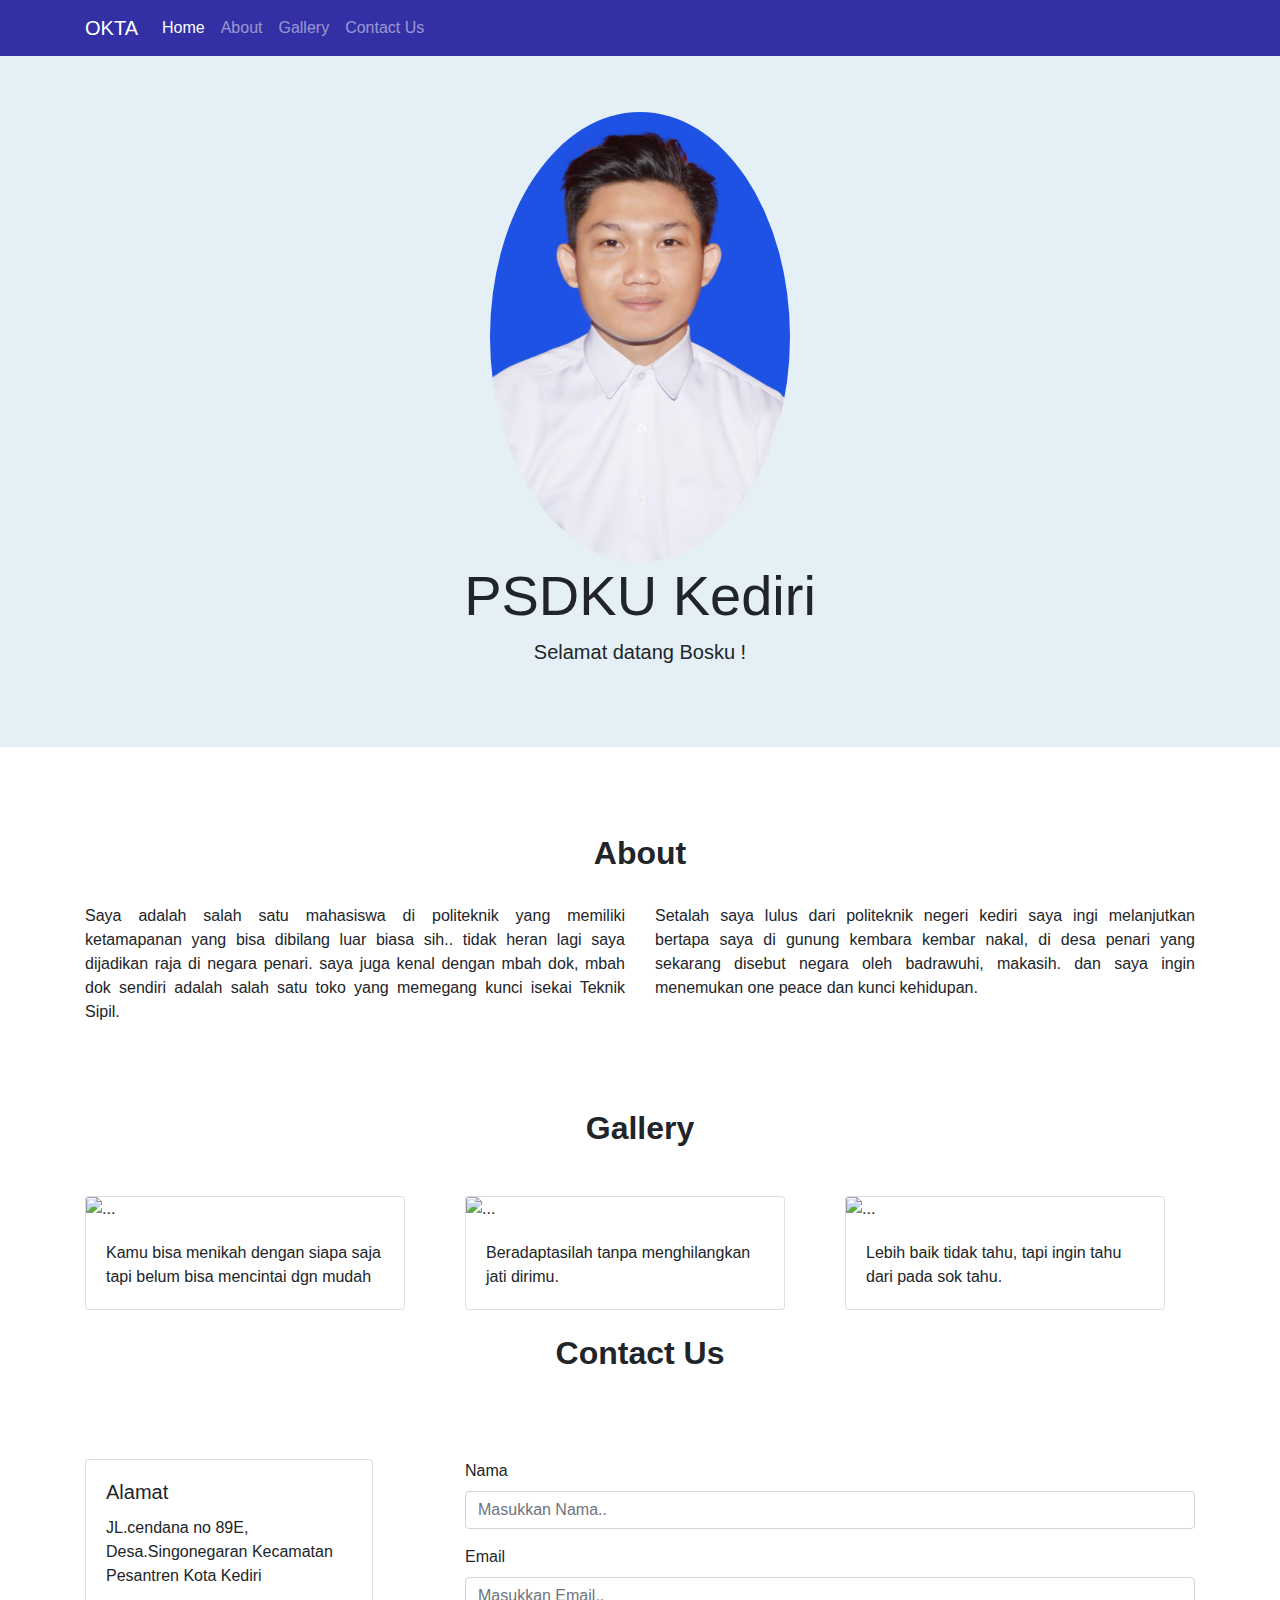
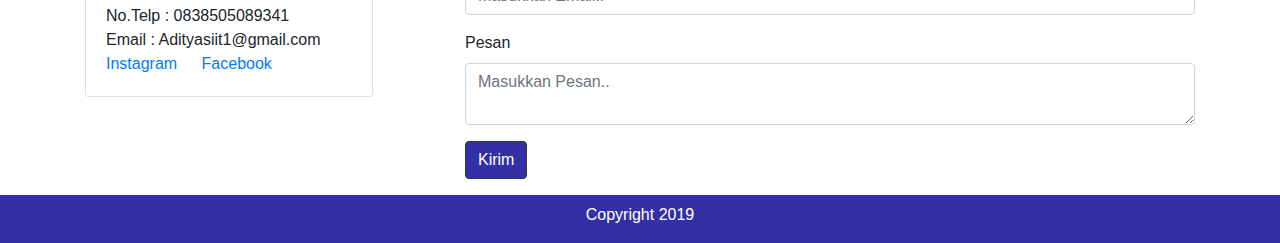
==== index.html @ ca808579 "saya mengedit tampilan dan isinya-- makasih" ====
<!doctype html>
<html lang="en">

<head>

    <!-- Required meta tags -->
    <meta charset="utf-8">
    <meta name="viewport" content="width=device-width, initial-scale=1, shrink-to-fit=no">

    <!-- Bootstrap CSS -->
    <link rel="stylesheet" href="https://stackpath.bootstrapcdn.com/bootstrap/4.3.1/css/bootstrap.min.css"
        integrity="sha384-ggOyR0iXCbMQv3Xipma34MD+dH/1fQ784/j6cY/iJTQUOhcWr7x9JvoRxT2MZw1T" crossorigin="anonymous">

    <title>Pratikum 3</title>
</head>

<body class="mt-5">
    <!-- navbar -->
    <nav class="navbar navbar-expand-lg navbar-dark fixed-top" style="background-color: #3330A5;">
        <div class="container">
            <a class="navbar-brand" href="#">OKTA</a>
            <button class="navbar-toggler" type="button" data-toggle="collapse" data-target="#navbarNav"
                aria-controls="navbarNav" aria-expanded="false" aria-label="Toggle navigation">
                <span class=" navbar-toggler-icon"></span>
            </button>
            <div class="collapse navbar-collapse" id="navbarNav">
                <ul class="navbar-nav">
                    <li class="nav-item active">
                        <a class="nav-link" href="#">Home<span class="sr-only">(current)</span></a>
                    </li>
                    <li class="nav-item">
                        <a class="nav-link" href="#About">About</a>
                    </li>
                    <li class="nav-item">
                        <a class="nav-link" href="#Gallery">Gallery</a>
                    </li>
                    <li class="nav-item">
                        <a class="nav-link" href="#footer">Contact Us</a>
                    </li>
                </ul>
            </div>
        </div>
    </nav>
    <!--untuk jumbotron-->
    <div class="jumbotron jumbotron-fluid " style="background-color: #E4F0F5;">
        <div class="container text-center">
            <img src="fotoku.jpg" class="rounded-circle" alt="Cinque Terre" width="27%">
            <!-- <img src="PSDKU.png" width="300"> -->
            <h1 class="display-4">PSDKU Kediri</h1>
            <p class="lead"> Selamat datang Bosku !</p>
        </div>
    </div>
    <div class='container text-center' id="About" style="padding-top:55px;">
        <h2><b>About</b></h2>
        <br>
    </div>
    <div class=" container text-center">
        <div class="row">
            <div class="col-md-6">
                <p align="justify">Saya adalah salah satu mahasiswa di politeknik yang memiliki ketamapanan yang bisa
                    dibilang luar biasa sih.. tidak heran lagi saya dijadikan raja di negara penari. saya juga kenal
                    dengan mbah dok, mbah dok sendiri adalah salah satu toko yang memegang kunci isekai
                    Teknik Sipil.</p>
            </div>
            <div class="col-md-6">
                <p align="justify">
                    Setalah saya lulus dari politeknik negeri kediri saya ingi melanjutkan bertapa saya di gunung
                    kembara kembar nakal, di desa penari yang sekarang disebut negara oleh badrawuhi, makasih. dan saya
                    ingin menemukan one peace dan kunci kehidupan.</p>
            </div>
        </div>
    </div>
    <div class='container text-center ' id="Gallery" style="padding-top:45px;">
        <br>
        <h2><b>Gallery</b></h2>
        <br>
    </div>
    <div class="container">
        <div class="row">
            <div class="col-md-4">
                <p align="justify">
                    <div class="card" style="width: 20rem;">
                        <img src="user.png" class="card-img-top" alt="...">
                        <div class="card-body">
                            <p class="card-text">Kamu bisa menikah dengan siapa saja tapi belum bisa mencintai dgn mudah
                            </p>
                        </div>
                    </div>
            </div>
            <div class="col-md-4">
                <p align="justify">
                    <div class="card" style="width: 20rem;">
                        <img src="user.png" class="card-img-top" alt="...">
                        <div class="card-body">
                            <p class="card-text">Beradaptasilah tanpa menghilangkan jati dirimu.</p>
                        </div>
                    </div>
            </div>
            <div class="col-md-4">
                <p align="justify">
                    <div class="card" style="width: 20rem;">
                        <img src="user.png" class="card-img-top" alt="...">
                        <div class="card-body">
                            <p class="card-text">Lebih baik tidak tahu, tapi ingin tahu dari pada sok tahu.</p>
                        </div>
                    </div>
            </div>
        </div>
    </div>
    <div class="container text-center">
        <br>
        <h2><b>Contact Us</b></h2>
        <br>
    </div>
    <div class="container" id="footer" style="padding-top:55px;">
        <div class=" row">
            <div class="col-lg-4">
                <div class="card" style="width: 18rem;">
                    <div class="card-body">
                        <h5 class="card-title">Alamat</h5>
                        <p class="card-text">JL.cendana no 89E, Desa.Singonegaran Kecamatan Pesantren Kota Kediri</p>
                        No.Telp : 0838505089341<br>
                        Email : Adityasiit1@gmail.com<br>
                        <a href="#" class="card-link">Instagram</a>
                        <a href="#" class="card-link">Facebook</a>
                    </div>
                </div>
            </div>
            <div class="col-lg-8">
                <form>
                    <div class="form-group">
                        <label for="Nama">Nama</label>
                        <input type="text" class="form-control" id="formGroupExampleInput"
                            placeholder="Masukkan Nama..">
                    </div>
                    <div class="form-group">
                        <label for="Email">Email</label>
                        <input type="text" class="form-control" id="formGroupExampleInput2"
                            placeholder="Masukkan Email..">
                    </div>
                    <div class="form-group">
                        <label for="Pesan">Pesan</label>
                        <textarea class="form-control" id="formGroupExampleInput2"
                            placeholder="Masukkan Pesan.."></textarea>
                    </div>
                    <button type="button" class="btn btn-dark" style="background-color: #3330A5;">Kirim</button>
                    <p></p>
                </form>
            </div>
        </div>
    </div>
    <footer class="text-white pt-2 " style="background-color: #3330A5;">
        <div class="container text-justify">
            <div class="row">
                <div class="col text-center">
                    <p>Copyright 2019</p>
                </div>
            </div>
        </div>
    </footer>


    <!--  <h1>GOOD MORNIG, OKTA ADITYA PRATAMA</h1> -->
    <!-- Optional JavaScript -->
    <!-- jQuery first, then Popper.js, then Bootstrap JS -->
    <script src="https://code.jquery.com/jquery-3.3.1.slim.min.js"
        integrity="sha384-q8i/X+965DzO0rT7abK41JStQIAqVgRVzpbzo5smXKp4YfRvH+8abtTE1Pi6jizo" crossorigin="anonymous">
    </script>
    <script src="https://cdnjs.cloudflare.com/ajax/libs/popper.js/1.14.7/umd/popper.min.js"
        integrity="sha384-UO2eT0CpHqdSJQ6hJty5KVphtPhzWj9WO1clHTMGa3JDZwrnQq4sF86dIHNDz0W1" crossorigin="anonymous">
    </script>
    <script src="https://stackpath.bootstrapcdn.com/bootstrap/4.3.1/js/bootstrap.min.js"
        integrity="sha384-JjSmVgyd0p3pXB1rRibZUAYoIIy6OrQ6VrjIEaFf/nJGzIxFDsf4x0xIM+B07jRM" crossorigin="anonymous">
    </script>
</body>

</html>
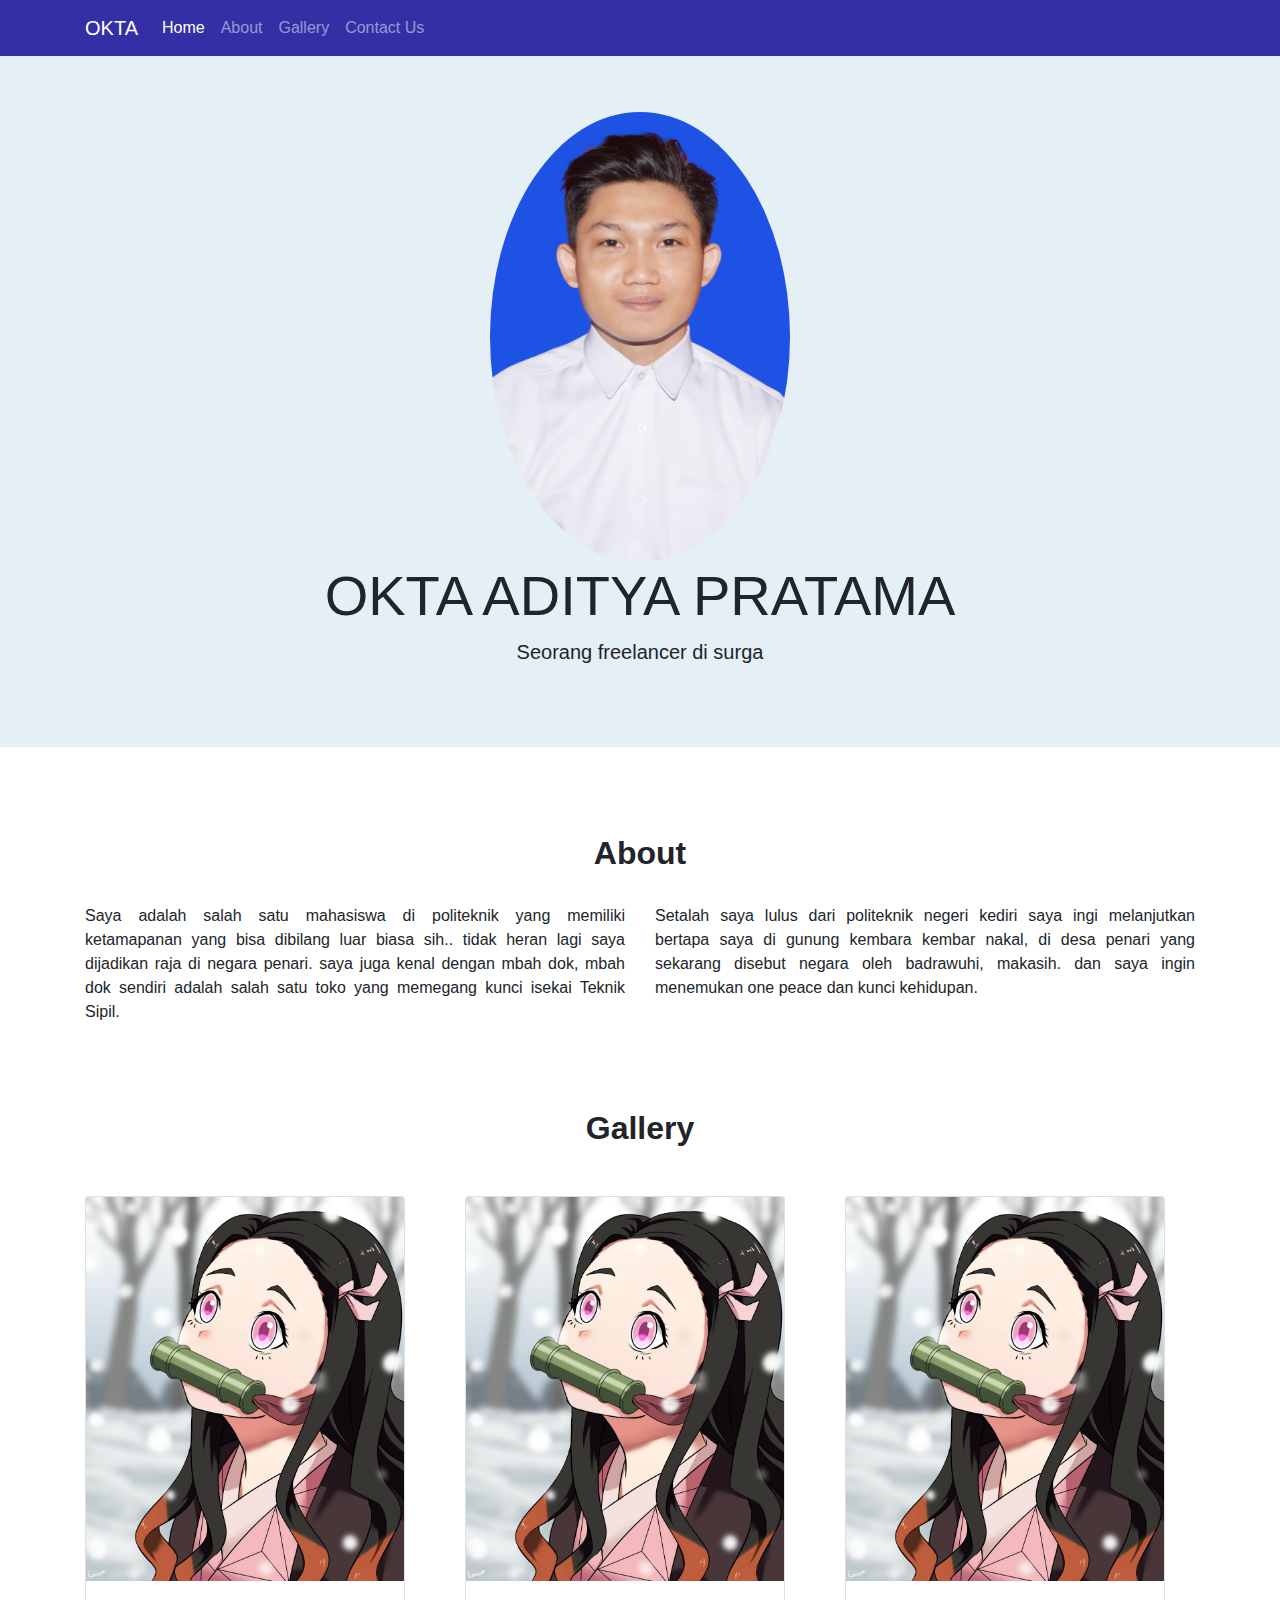
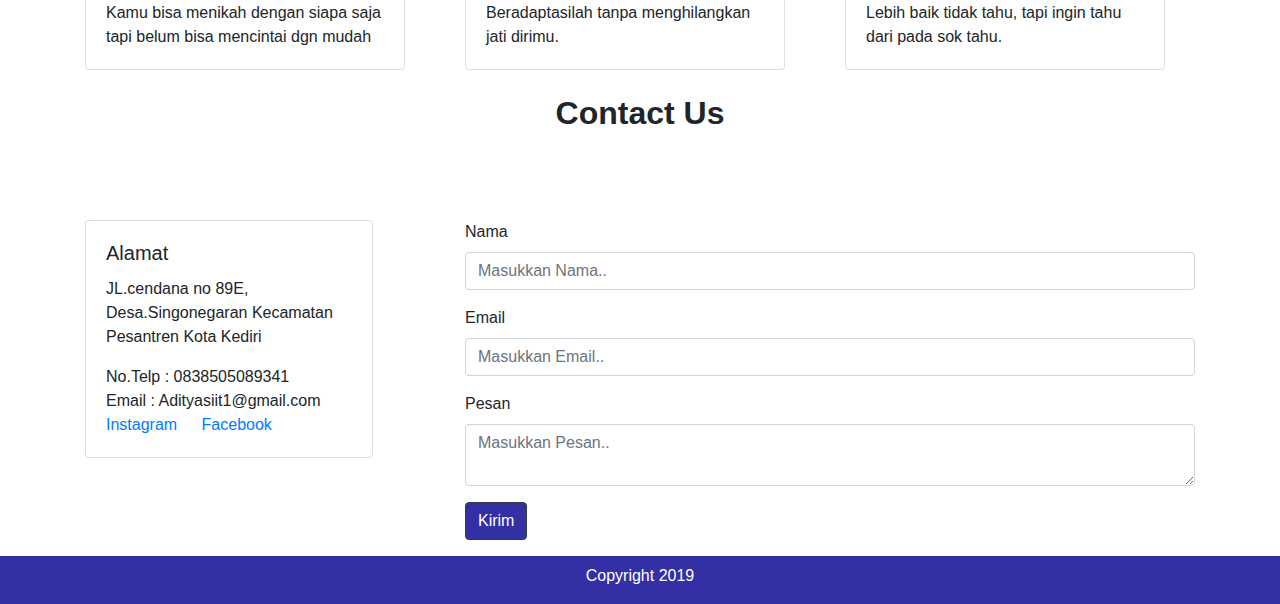
==== commit 58d50b9f: "saya mengedit foto di galery dan mengganti biodata" ====
--- a/index.html
+++ b/index.html
@@ -11,7 +11,7 @@
     <link rel="stylesheet" href="https://stackpath.bootstrapcdn.com/bootstrap/4.3.1/css/bootstrap.min.css"
         integrity="sha384-ggOyR0iXCbMQv3Xipma34MD+dH/1fQ784/j6cY/iJTQUOhcWr7x9JvoRxT2MZw1T" crossorigin="anonymous">
 
-    <title>Pratikum 3</title>
+    <title>Biodata Diri</title>
 </head>
 
 <body class="mt-5">
@@ -46,8 +46,8 @@
         <div class="container text-center">
             <img src="fotoku.jpg" class="rounded-circle" alt="Cinque Terre" width="27%">
             <!-- <img src="PSDKU.png" width="300"> -->
-            <h1 class="display-4">PSDKU Kediri</h1>
-            <p class="lead"> Selamat datang Bosku !</p>
+            <h1 class="display-4">OKTA ADITYA PRATAMA</h1>
+            <p class="lead">Seorang freelancer di surga</p>
         </div>
     </div>
     <div class='container text-center' id="About" style="padding-top:55px;">
@@ -80,7 +80,7 @@
             <div class="col-md-4">
                 <p align="justify">
                     <div class="card" style="width: 20rem;">
-                        <img src="user.png" class="card-img-top" alt="...">
+                        <img src="nezuko.jpg" class="card-img-top" alt="...">
                         <div class="card-body">
                             <p class="card-text">Kamu bisa menikah dengan siapa saja tapi belum bisa mencintai dgn mudah
                             </p>
@@ -90,7 +90,7 @@
             <div class="col-md-4">
                 <p align="justify">
                     <div class="card" style="width: 20rem;">
-                        <img src="user.png" class="card-img-top" alt="...">
+                        <img src="nezuko.jpg" class="card-img-top" alt="...">
                         <div class="card-body">
                             <p class="card-text">Beradaptasilah tanpa menghilangkan jati dirimu.</p>
                         </div>
@@ -99,7 +99,7 @@
             <div class="col-md-4">
                 <p align="justify">
                     <div class="card" style="width: 20rem;">
-                        <img src="user.png" class="card-img-top" alt="...">
+                        <img src="nezuko.jpg" class="card-img-top" alt="...">
                         <div class="card-body">
                             <p class="card-text">Lebih baik tidak tahu, tapi ingin tahu dari pada sok tahu.</p>
                         </div>
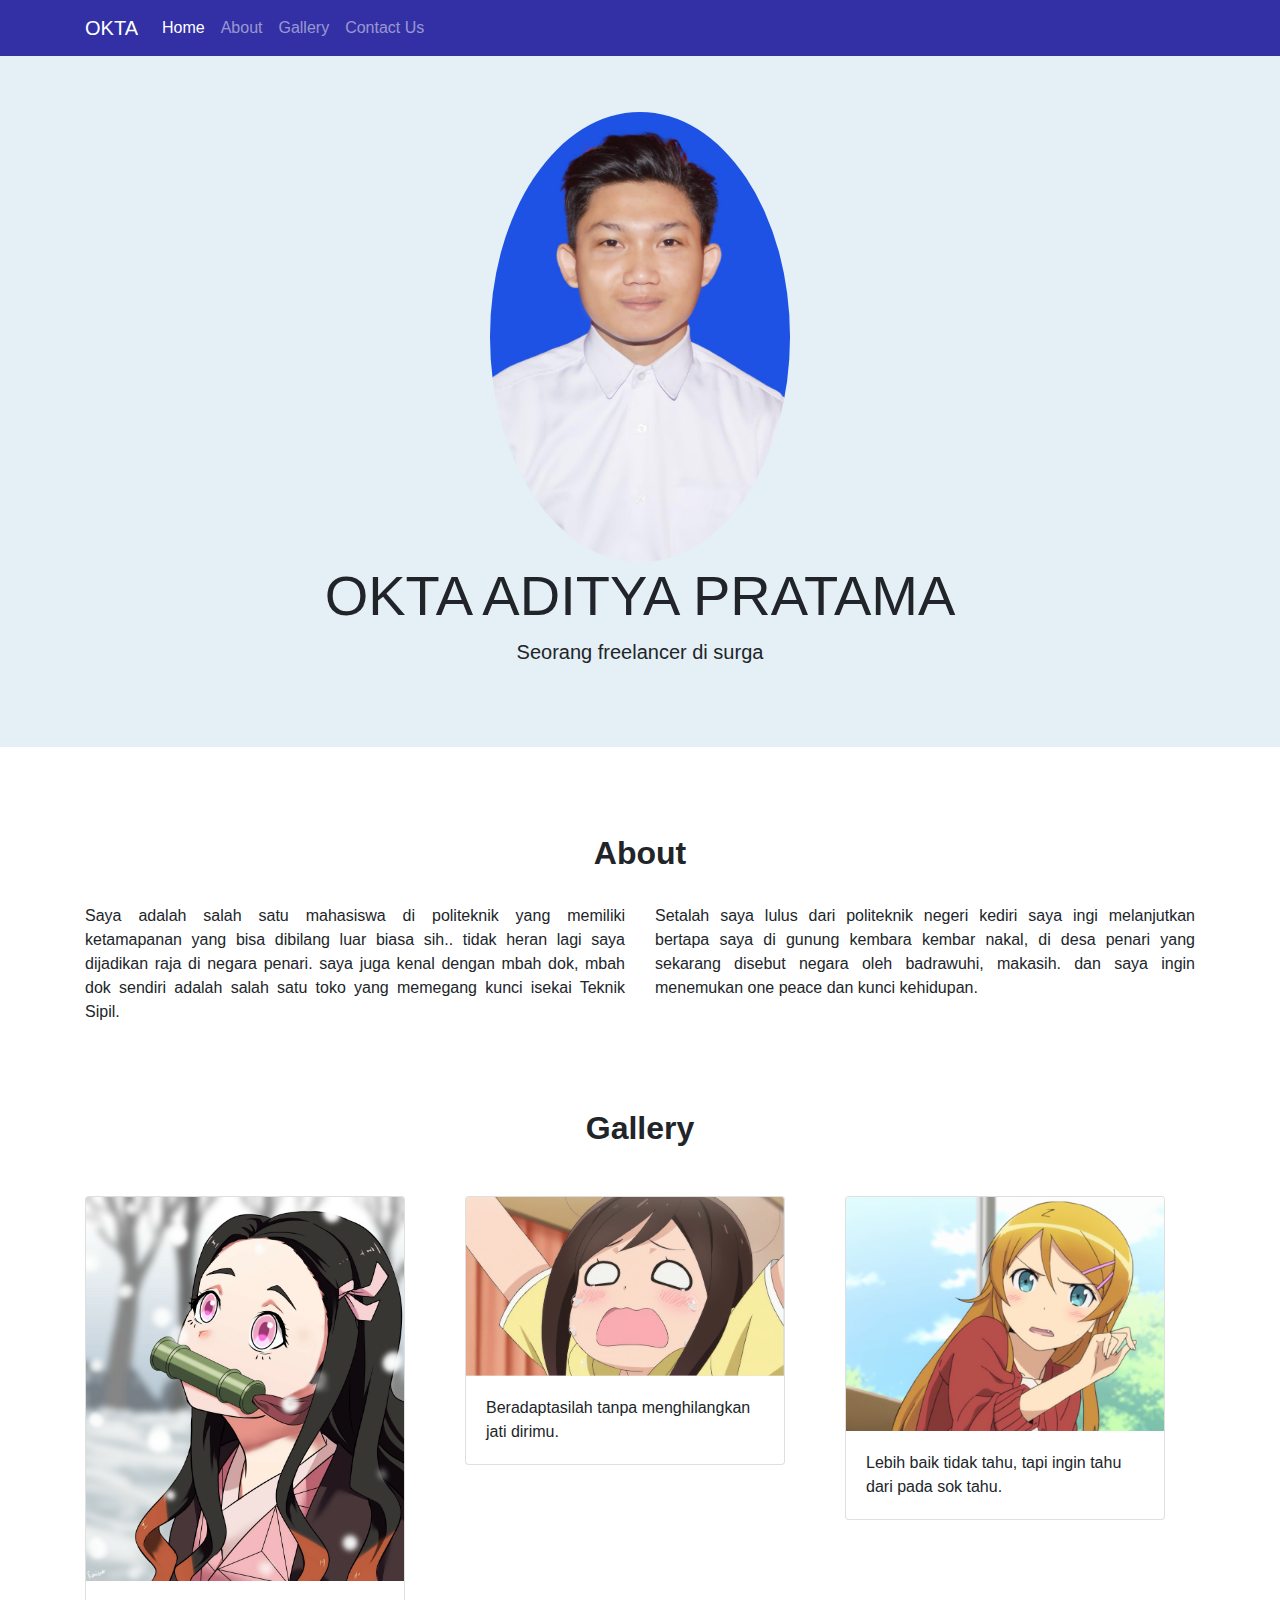
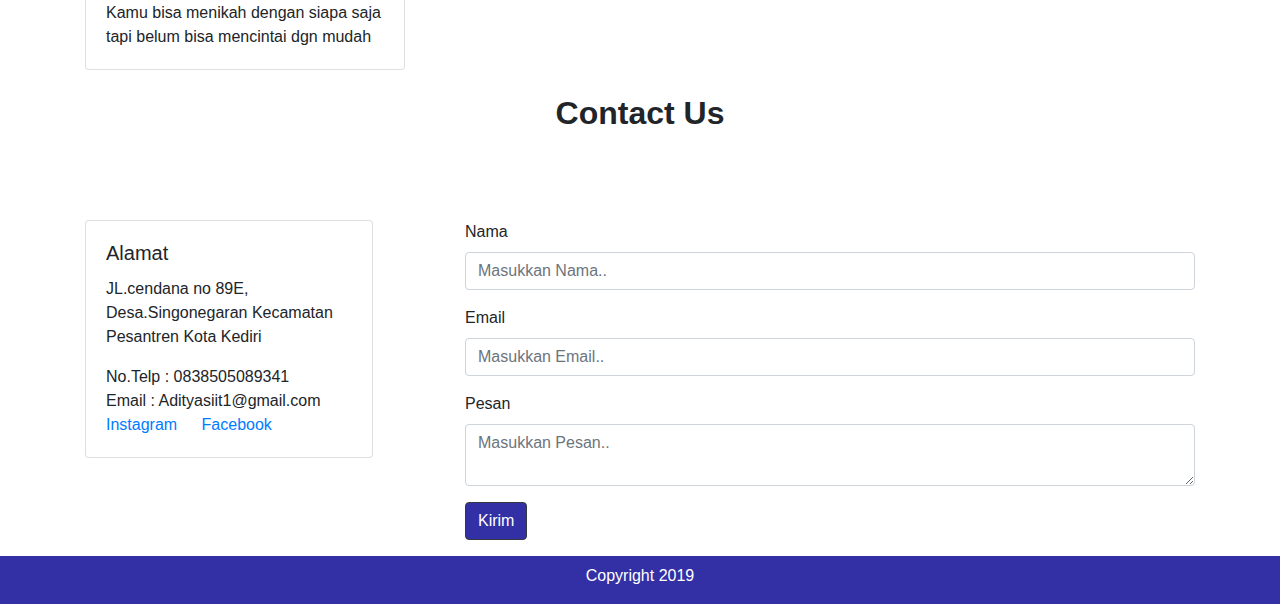
==== commit 4acb018a: "Mengganti foto di galery" ====
--- a/index.html
+++ b/index.html
@@ -90,7 +90,7 @@
             <div class="col-md-4">
                 <p align="justify">
                     <div class="card" style="width: 20rem;">
-                        <img src="nezuko.jpg" class="card-img-top" alt="...">
+                        <img src="bochi.png" class="card-img-top" alt="...">
                         <div class="card-body">
                             <p class="card-text">Beradaptasilah tanpa menghilangkan jati dirimu.</p>
                         </div>
@@ -99,7 +99,7 @@
             <div class="col-md-4">
                 <p align="justify">
                     <div class="card" style="width: 20rem;">
-                        <img src="nezuko.jpg" class="card-img-top" alt="...">
+                        <img src="kirino.png" class="card-img-top" alt="...">
                         <div class="card-body">
                             <p class="card-text">Lebih baik tidak tahu, tapi ingin tahu dari pada sok tahu.</p>
                         </div>
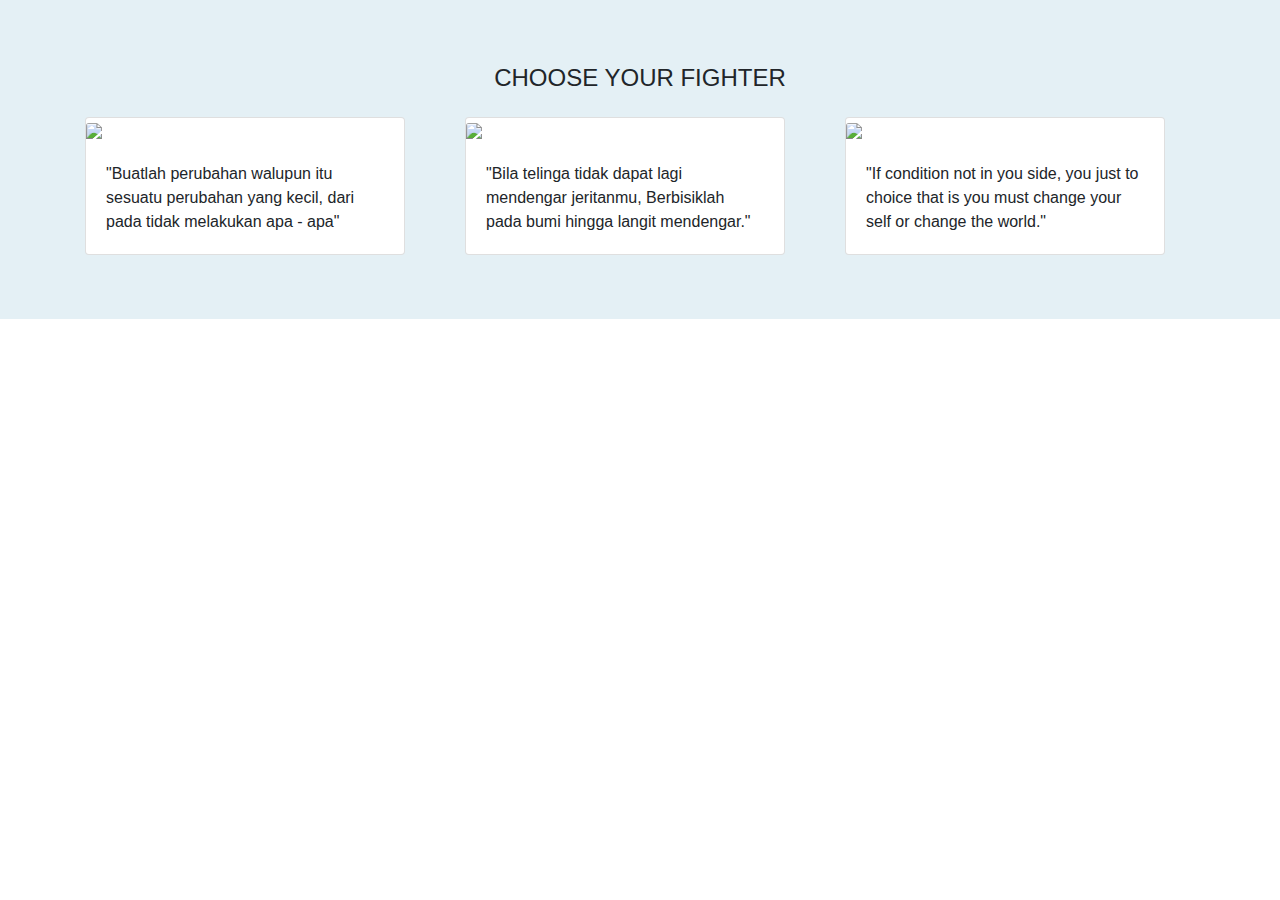
==== commit e41213c8: "menambah logo bar" ====
--- a/index.html
+++ b/index.html
@@ -2,7 +2,7 @@
 <html lang="en">
 
 <head>
-
+    <link rel="icon" type="image/png" href="git.png">
     <!-- Required meta tags -->
     <meta charset="utf-8">
     <meta name="viewport" content="width=device-width, initial-scale=1, shrink-to-fit=no">
@@ -13,76 +13,39 @@
 
     <title>Biodata Diri</title>
 </head>
+<!-- <div class="container">
+    <div class="row">
+        <div class="col-md-12">
 
-<body class="mt-5">
-    <!-- navbar -->
-    <nav class="navbar navbar-expand-lg navbar-dark fixed-top" style="background-color: #3330A5;">
-        <div class="container">
-            <a class="navbar-brand" href="#">OKTA</a>
-            <button class="navbar-toggler" type="button" data-toggle="collapse" data-target="#navbarNav"
-                aria-controls="navbarNav" aria-expanded="false" aria-label="Toggle navigation">
-                <span class=" navbar-toggler-icon"></span>
-            </button>
-            <div class="collapse navbar-collapse" id="navbarNav">
-                <ul class="navbar-nav">
-                    <li class="nav-item active">
-                        <a class="nav-link" href="#">Home<span class="sr-only">(current)</span></a>
-                    </li>
-                    <li class="nav-item">
-                        <a class="nav-link" href="#About">About</a>
-                    </li>
-                    <li class="nav-item">
-                        <a class="nav-link" href="#Gallery">Gallery</a>
-                    </li>
-                    <li class="nav-item">
-                        <a class="nav-link" href="#footer">Contact Us</a>
-                    </li>
-                </ul>
-            </div>
         </div>
-    </nav>
-    <!--untuk jumbotron-->
-    <div class="jumbotron jumbotron-fluid " style="background-color: #E4F0F5;">
-        <div class="container text-center">
-            <img src="fotoku.jpg" class="rounded-circle" alt="Cinque Terre" width="27%">
-            <!-- <img src="PSDKU.png" width="300"> -->
-            <h1 class="display-4">OKTA ADITYA PRATAMA</h1>
-            <p class="lead">Seorang freelancer di surga</p>
-        </div>
+        <h4>POLINEMA PSDKU KEDIRI</h4>
     </div>
-    <div class='container text-center' id="About" style="padding-top:55px;">
-        <h2><b>About</b></h2>
-        <br>
+
+</div> -->
+<!-- <div class="jumbotron jumbotron-fluid " style="background-color: #E4F0F5;">
+    <div class="container text-center">
+        <img src="PSDKU.png" width="200">
+        <h4>POLINEMA PSDKU KEDIRI</h4>
     </div>
-    <div class=" container text-center">
-        <div class="row">
-            <div class="col-md-6">
-                <p align="justify">Saya adalah salah satu mahasiswa di politeknik yang memiliki ketamapanan yang bisa
-                    dibilang luar biasa sih.. tidak heran lagi saya dijadikan raja di negara penari. saya juga kenal
-                    dengan mbah dok, mbah dok sendiri adalah salah satu toko yang memegang kunci isekai
-                    Teknik Sipil.</p>
-            </div>
-            <div class="col-md-6">
-                <p align="justify">
-                    Setalah saya lulus dari politeknik negeri kediri saya ingi melanjutkan bertapa saya di gunung
-                    kembara kembar nakal, di desa penari yang sekarang disebut negara oleh badrawuhi, makasih. dan saya
-                    ingin menemukan one peace dan kunci kehidupan.</p>
-            </div>
-        </div>
-    </div>
-    <div class='container text-center ' id="Gallery" style="padding-top:45px;">
-        <br>
-        <h2><b>Gallery</b></h2>
-        <br>
+</div> -->
+<!-- <div class='container text-center ' id="Gallery" style="padding-top:45px;">
+    <br>
+    <h2><b>Gallery</b></h2>
+    <br>
+</div> -->
+<div class="jumbotron jumbotron-fluid " style="background-color: #E4F0F5;">
+    <div class="container text-center">
+        <h4> CHOOSE YOUR FIGHTER</h4>
     </div>
     <div class="container">
         <div class="row">
             <div class="col-md-4">
                 <p align="justify">
                     <div class="card" style="width: 20rem;">
-                        <img src="nezuko.jpg" class="card-img-top" alt="...">
+                        <a href="biodata1.html"> <img src="okta.png" class="card-img-top"></a>
                         <div class="card-body">
-                            <p class="card-text">Kamu bisa menikah dengan siapa saja tapi belum bisa mencintai dgn mudah
+                            <p class="card-text">"Buatlah perubahan walupun itu sesuatu perubahan yang kecil, dari pada
+                                tidak melakukan apa - apa"
                             </p>
                         </div>
                     </div>
@@ -90,88 +53,23 @@
             <div class="col-md-4">
                 <p align="justify">
                     <div class="card" style="width: 20rem;">
-                        <img src="bochi.png" class="card-img-top" alt="...">
+                        <a href="biodata1.html"> <img src="sindi.png" class="card-img-top"></a>
                         <div class="card-body">
-                            <p class="card-text">Beradaptasilah tanpa menghilangkan jati dirimu.</p>
+                            <p class="card-text">"Bila telinga tidak dapat lagi mendengar jeritanmu, Berbisiklah pada
+                                bumi hingga langit mendengar."</p>
                         </div>
                     </div>
             </div>
             <div class="col-md-4">
                 <p align="justify">
                     <div class="card" style="width: 20rem;">
-                        <img src="kirino.png" class="card-img-top" alt="...">
+                        <a href="biodata1.html"> <img src="wicak.png" class="card-img-top"></a>
                         <div class="card-body">
-                            <p class="card-text">Lebih baik tidak tahu, tapi ingin tahu dari pada sok tahu.</p>
+                            <p class="card-text">"If condition not in you side, you just to choice that is you must
+                                change your self or change the world."</p>
                         </div>
                     </div>
             </div>
         </div>
     </div>
-    <div class="container text-center">
-        <br>
-        <h2><b>Contact Us</b></h2>
-        <br>
-    </div>
-    <div class="container" id="footer" style="padding-top:55px;">
-        <div class=" row">
-            <div class="col-lg-4">
-                <div class="card" style="width: 18rem;">
-                    <div class="card-body">
-                        <h5 class="card-title">Alamat</h5>
-                        <p class="card-text">JL.cendana no 89E, Desa.Singonegaran Kecamatan Pesantren Kota Kediri</p>
-                        No.Telp : 0838505089341<br>
-                        Email : Adityasiit1@gmail.com<br>
-                        <a href="#" class="card-link">Instagram</a>
-                        <a href="#" class="card-link">Facebook</a>
-                    </div>
-                </div>
-            </div>
-            <div class="col-lg-8">
-                <form>
-                    <div class="form-group">
-                        <label for="Nama">Nama</label>
-                        <input type="text" class="form-control" id="formGroupExampleInput"
-                            placeholder="Masukkan Nama..">
-                    </div>
-                    <div class="form-group">
-                        <label for="Email">Email</label>
-                        <input type="text" class="form-control" id="formGroupExampleInput2"
-                            placeholder="Masukkan Email..">
-                    </div>
-                    <div class="form-group">
-                        <label for="Pesan">Pesan</label>
-                        <textarea class="form-control" id="formGroupExampleInput2"
-                            placeholder="Masukkan Pesan.."></textarea>
-                    </div>
-                    <button type="button" class="btn btn-dark" style="background-color: #3330A5;">Kirim</button>
-                    <p></p>
-                </form>
-            </div>
-        </div>
-    </div>
-    <footer class="text-white pt-2 " style="background-color: #3330A5;">
-        <div class="container text-justify">
-            <div class="row">
-                <div class="col text-center">
-                    <p>Copyright 2019</p>
-                </div>
-            </div>
-        </div>
-    </footer>
-
-
-    <!--  <h1>GOOD MORNIG, OKTA ADITYA PRATAMA</h1> -->
-    <!-- Optional JavaScript -->
-    <!-- jQuery first, then Popper.js, then Bootstrap JS -->
-    <script src="https://code.jquery.com/jquery-3.3.1.slim.min.js"
-        integrity="sha384-q8i/X+965DzO0rT7abK41JStQIAqVgRVzpbzo5smXKp4YfRvH+8abtTE1Pi6jizo" crossorigin="anonymous">
-    </script>
-    <script src="https://cdnjs.cloudflare.com/ajax/libs/popper.js/1.14.7/umd/popper.min.js"
-        integrity="sha384-UO2eT0CpHqdSJQ6hJty5KVphtPhzWj9WO1clHTMGa3JDZwrnQq4sF86dIHNDz0W1" crossorigin="anonymous">
-    </script>
-    <script src="https://stackpath.bootstrapcdn.com/bootstrap/4.3.1/js/bootstrap.min.js"
-        integrity="sha384-JjSmVgyd0p3pXB1rRibZUAYoIIy6OrQ6VrjIEaFf/nJGzIxFDsf4x0xIM+B07jRM" crossorigin="anonymous">
-    </script>
-</body>
-
-</html>+</div>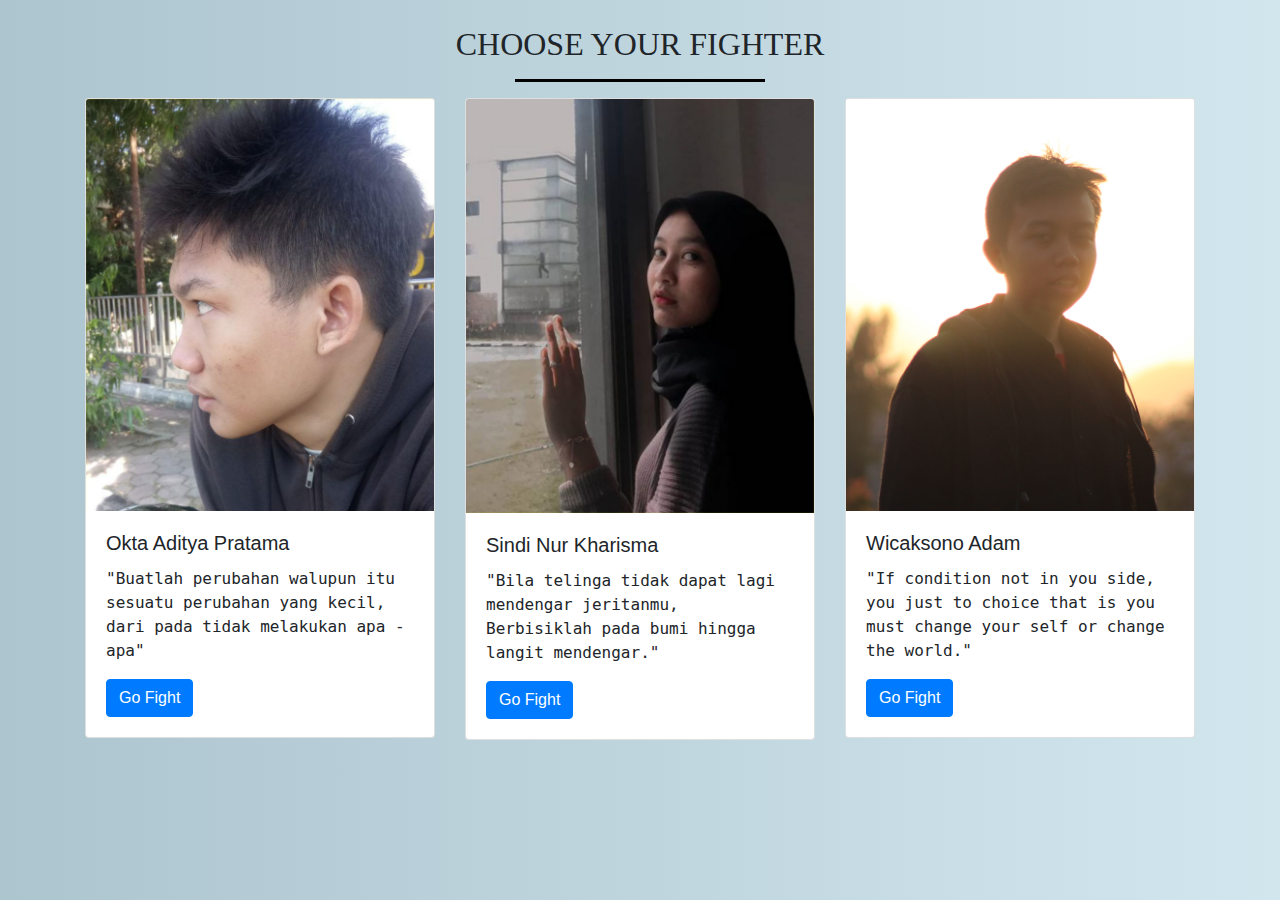
==== commit 4723ff6a: "mengganti index" ====
--- a/index.html
+++ b/index.html
@@ -2,7 +2,7 @@
 <html lang="en">
 
 <head>
-    <link rel="icon" type="image/png" href="git.png">
+    <link rel="icon" type="image/png" href="img/git.png">
     <!-- Required meta tags -->
     <meta charset="utf-8">
     <meta name="viewport" content="width=device-width, initial-scale=1, shrink-to-fit=no">
@@ -10,10 +10,12 @@
     <!-- Bootstrap CSS -->
     <link rel="stylesheet" href="https://stackpath.bootstrapcdn.com/bootstrap/4.3.1/css/bootstrap.min.css"
         integrity="sha384-ggOyR0iXCbMQv3Xipma34MD+dH/1fQ784/j6cY/iJTQUOhcWr7x9JvoRxT2MZw1T" crossorigin="anonymous">
-
     <title>Biodata Diri</title>
+    <link rel="stylesheet" href="style.css">
 </head>
-<!-- <div class="container">
+
+<body>
+    <!-- <div class="container">
     <div class="row">
         <div class="col-md-12">
 
@@ -22,54 +24,183 @@
     </div>
 
 </div> -->
-<!-- <div class="jumbotron jumbotron-fluid " style="background-color: #E4F0F5;">
+    <!-- <div class="jumbotron jumbotron-fluid " style="background-color: #E4F0F5;">
     <div class="container text-center">
         <img src="PSDKU.png" width="200">
         <h4>POLINEMA PSDKU KEDIRI</h4>
     </div>
 </div> -->
-<!-- <div class='container text-center ' id="Gallery" style="padding-top:45px;">
+    <!-- <div class='container text-center ' id="Gallery" style="padding-top:45px;">
     <br>
     <h2><b>Gallery</b></h2>
     <br>
 </div> -->
-<div class="jumbotron jumbotron-fluid " style="background-color: #E4F0F5;">
-    <div class="container text-center">
-        <h4> CHOOSE YOUR FIGHTER</h4>
-    </div>
-    <div class="container">
+    <!-- 
+<body>
+    <div class="jumbotron jumbotron-fluid"
+        style="background-image: linear-gradient(to left bottom, #2c73d2, #a06dc9, #dc6bae, #fa798c, #ff9671);">
+        <div class="container text-center">
+            <h1><b>CHOOSE YOUR FIGHTER</b></h1>
+            <div class="container">
+                <div class="row">
+                    <div class="col-md-4">
+                        <p align="justify">
+                            <div class="card" style="width: 20rem;">
+                                <a href="biodata1.html"> <img src="okta.png" class="card-img-top"></a>
+                                <div class="card-body">
+                                    <p class="card-text">"Buatlah perubahan walupun itu sesuatu perubahan yang kecil,
+                                        dari
+                                        pada
+                                        tidak melakukan apa - apa"
+                                    </p>
+                                </div>
+                            </div>
+                    </div>
+                    <div class="col-md-4">
+                        <p align="justify">
+                            <div class="card" style="width: 20rem;">
+                                <a href="biodata1.html"> <img src="sindi.png" class="card-img-top"></a>
+                                <div class="card-body">
+                                    <p class="card-text">"Bila telinga tidak dapat lagi mendengar jeritanmu, Berbisiklah
+                                        pada
+                                        bumi hingga langit mendengar."</p>
+                                </div>
+                            </div>
+                    </div>
+                    <div class="col-md-4">
+                        <p align="justify">
+                            <div class="card" style="width: 20rem;">
+                                <a href="biodata1.html"> <img src="wicak.png" class="card-img-top"></a>
+                                <div class="card-body">
+                                    <p class="card-text">"If condition not in you side, you just to choice that is you
+                                        must
+                                        change your self or change the world."</p>
+                                </div>
+                            </div>
+                    </div>
+                </div>
+            </div>
+        </div>
+    </div>
+    <footer class="text-white pt-2 " style="background-color: #3330A5;">
+        <div class="container text-justify">
+            <div class="row">
+                <div class="col text-center">
+                    <p>Copyright 2019</p>
+                </div>
+            </div>
+        </div>
+    </footer>
+</body> -->
+
+    <!-- <div class="container" id="ketiga">
         <div class="row">
-            <div class="col-md-4">
-                <p align="justify">
-                    <div class="card" style="width: 20rem;">
-                        <a href="biodata1.html"> <img src="okta.png" class="card-img-top"></a>
+            <div class="col-md-12">
+            </div>
+        </div>
+    </div>
+    <section id="biodata">
+        <div class="container text-center">
+            <h2>CHOOSE YOUR FIGHTER</h2>
+            <div class="row">
+                <div class="col-md-4">
+                    <p align="justify">
+                        <div class="card" style="width: 20rem;">
+                            <a href="okta.html"> <img src="img/okta.png" class="img-circle"></a>
+                            <div class="card-body">
+                                <p class="card-text" style=" font-family: monospace;">"Buatlah perubahan walupun itu
+                                    sesuatu perubahan yang kecil,
+                                    dari
+                                    pada
+                                    tidak melakukan apa - apa"
+                                </p>
+                            </div>
+                        </div>
+                </div>
+                <div class="col-md-4">
+                    <p align="justify">
+                        <div class="card" style="width: 20rem;">
+                            <a href="sindi.html"> <img src="sindi.png" class="card-img-top"></a>
+                            <div class="card-body">
+                                <p class="card-text" style=" font-family: monospace;">"Bila telinga tidak dapat lagi
+                                    mendengar jeritanmu, Berbisiklah
+                                    pada
+                                    bumi hingga langit mendengar."</p>
+                            </div>
+                        </div>
+                </div>
+                <div class="col-md-4">
+                    <p align="justify">
+                        <div class="card" style="width: 20rem;">
+                            <a href="wicak.html"> <img src="wicak.png" class="card-img-top"></a>
+                            <div class="card-body">
+                                <p class="card-text" style=" font-family: monospace;">"If condition not in you side, you
+                                    just to choice that is you
+                                    must
+                                    change your self or change the world."</p>
+                            </div>
+                        </div>
+                </div>
+            </div>
+
+            <hr>
+            <p class="kopirek text-center"> Biography Of the Stars </p>
+        </div>
+    </section> -->
+    <section class="biodata" id="biodata">
+        <div class="container text-center">
+            <h2 class="text-center">CHOOSE YOUR FIGHTER</h2>
+            <hr>
+        </div>
+    </section>
+    <section class="portofolio" id="portofolio">
+        <div class="container">
+            <div class=" row">
+                <div class="col">
+                    <div class="card">
+                        <img src="img/image29.png" class="card-img-top" alt="...">
                         <div class="card-body">
-                            <p class="card-text">"Buatlah perubahan walupun itu sesuatu perubahan yang kecil, dari pada
+                            <h5 class="card-title">Okta Aditya Pratama</h5>
+                            <p class="card-text" style=" font-family: monospace;">"Buatlah perubahan walupun itu
+                                sesuatu perubahan yang kecil,
+                                dari
+                                pada
                                 tidak melakukan apa - apa"
                             </p>
-                        </div>
-                    </div>
-            </div>
-            <div class="col-md-4">
-                <p align="justify">
-                    <div class="card" style="width: 20rem;">
-                        <a href="biodata1.html"> <img src="sindi.png" class="card-img-top"></a>
+                            <a href="wicak.html" class="btn btn-primary">Go Fight</a>
+                        </div>
+                    </div>
+                </div>
+                <div class="col">
+                    <div class="card">
+                        <img src="img/image40.png" class="card-img-top" alt="...">
                         <div class="card-body">
-                            <p class="card-text">"Bila telinga tidak dapat lagi mendengar jeritanmu, Berbisiklah pada
+                            <h5 class="card-title">Sindi Nur Kharisma</h5>
+                            <p class="card-text" style=" font-family: monospace;">"Bila telinga tidak dapat lagi
+                                mendengar jeritanmu, Berbisiklah
+                                pada
                                 bumi hingga langit mendengar."</p>
-                        </div>
-                    </div>
-            </div>
-            <div class="col-md-4">
-                <p align="justify">
-                    <div class="card" style="width: 20rem;">
-                        <a href="biodata1.html"> <img src="wicak.png" class="card-img-top"></a>
+                            <a href="sindi.html" class="btn btn-primary">Go Fight</a>
+                        </div>
+                    </div>
+                </div>
+                <div class="col">
+                    <div class="card">
+                        <img src="img/image18.png" class="card-img-top" alt="...">
                         <div class="card-body">
-                            <p class="card-text">"If condition not in you side, you just to choice that is you must
+                            <h5 class="card-title">Wicaksono Adam</h5>
+                            <p class="card-text" style=" font-family: monospace;">"If condition not in you side, you
+                                just to choice that is you
+                                must
                                 change your self or change the world."</p>
-                        </div>
-                    </div>
-            </div>
-        </div>
-    </div>
-</div>+                            <a href="okta.html" class="btn btn-primary">Go Fight</a>
+                        </div>
+                    </div>
+                </div>
+            </div>
+        </div>
+    </section>
+</body>
+
+
+</html>--- a/style.css
+++ b/style.css
@@ -0,0 +1,28 @@
+.biodata hr {
+    width: 250px;
+    border-top: 3px solid #000;
+}
+
+
+.portofolio card-body {
+    width: 100px
+}
+
+body {
+    padding-top: 25px;
+    padding-bottom: 30px;
+    background-image: linear-gradient(to left, #d2e6ee, #c9dee6, #bfd5de, #b6cdd7, #adc5cf);
+}
+
+
+
+
+#biodata h2 {
+    font-family: verdana !important;
+}
+
+/* #biodata {
+    background-image: linear-gradient(to top, #0081cf, #00a3db, #4cc3df, #89e1e4, #c4fcef);
+    /* background: #2C73D2; */
+/* padding: 15px 0;
+} */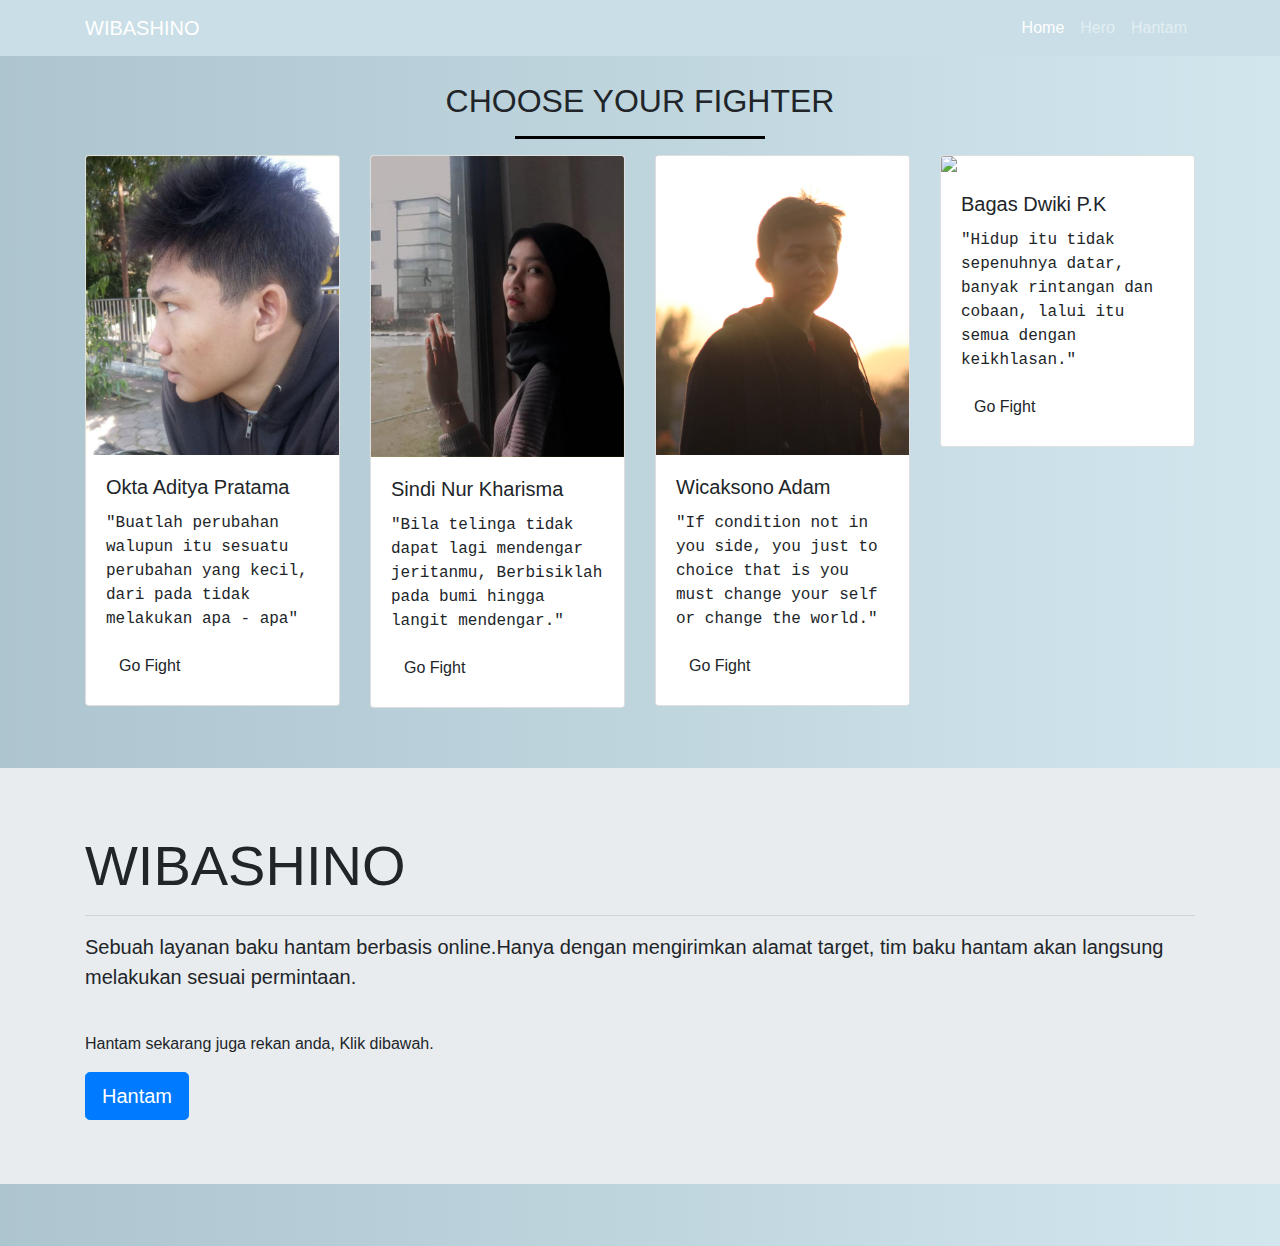
==== commit 7a873be9: "mengganti index" ====
--- a/index.html
+++ b/index.html
@@ -1,5 +1,5 @@
 <!doctype html>
-<html lang="en">
+<html lang="en" style="scroll-behavior: smooth;">
 
 <head>
     <link rel="icon" type="image/png" href="img/git.png">
@@ -12,9 +12,11 @@
         integrity="sha384-ggOyR0iXCbMQv3Xipma34MD+dH/1fQ784/j6cY/iJTQUOhcWr7x9JvoRxT2MZw1T" crossorigin="anonymous">
     <title>Biodata Diri</title>
     <link rel="stylesheet" href="style.css">
+
 </head>
 
 <body>
+
     <!-- <div class="container">
     <div class="row">
         <div class="col-md-12">
@@ -147,7 +149,33 @@
             <p class="kopirek text-center"> Biography Of the Stars </p>
         </div>
     </section> -->
-    <section class="biodata" id="biodata">
+    <nav class="navbar navbar-expand-lg navbar-dark fixed-top" style="background-color: #c9dee6">
+        <div class="container">
+            <a class="navbar-brand" href="#">WIBASHINO</a>
+            <button class="navbar-toggler" type="button" data-toggle="collapse" data-target="#navbarNav"
+                aria-controls="navbarNav" aria-expanded="false" aria-label="Toggle navigation">
+                <span class=" navbar-toggler-icon"></span>
+            </button>
+            <div class="collapse navbar-collapse" id="navbarNav">
+                <ul class="navbar-nav ml-auto">
+                    <li class="nav-item active">
+                        <a class="nav-link active">Home<span class="sr-only">(current)</span></a>
+                    </li>
+                    <li class="nav-item">
+                        <a class="nav-link" href="#pertama">Hero</a>
+                    </li>
+                    <li class="nav-item">
+                        <a class="nav-link" href="#kedua">Hantam</a>
+                    </li>
+                </ul>
+            </div>
+        </div>
+    </nav>
+    <!-- JUMBOTRON -->
+
+    <!-- AKHIR JUMBOTRON -->
+
+    <section class="biodata" id="pertama" style="padding-top:57px;">
         <div class="container text-center">
             <h2 class="text-center">CHOOSE YOUR FIGHTER</h2>
             <hr>
@@ -158,48 +186,122 @@
             <div class=" row">
                 <div class="col">
                     <div class="card">
-                        <img src="img/image29.png" class="card-img-top" alt="...">
+                        <img src="img/image29.png" class="card-img-top">
                         <div class="card-body">
                             <h5 class="card-title">Okta Aditya Pratama</h5>
-                            <p class="card-text" style=" font-family: monospace;">"Buatlah perubahan walupun itu
+                            <p class="card-text" style=" font-family: monospace;">"Buatlah perubahan
+                                walupun itu
                                 sesuatu perubahan yang kecil,
                                 dari
                                 pada
                                 tidak melakukan apa - apa"
                             </p>
-                            <a href="wicak.html" class="btn btn-primary">Go Fight</a>
+                            <a href="okta.html" class="btn">Go Fight</a>
                         </div>
                     </div>
                 </div>
                 <div class="col">
                     <div class="card">
-                        <img src="img/image40.png" class="card-img-top" alt="...">
+                        <img src="img/image40.png" class="card-img-top">
                         <div class="card-body">
                             <h5 class="card-title">Sindi Nur Kharisma</h5>
-                            <p class="card-text" style=" font-family: monospace;">"Bila telinga tidak dapat lagi
+                            <p class="card-text" style=" font-family: monospace;">"Bila telinga tidak
+                                dapat lagi
                                 mendengar jeritanmu, Berbisiklah
                                 pada
                                 bumi hingga langit mendengar."</p>
-                            <a href="sindi.html" class="btn btn-primary">Go Fight</a>
+                            <a href="https://sinkha112.github.io/" class="btn">Go Fight</a>
                         </div>
                     </div>
                 </div>
                 <div class="col">
                     <div class="card">
-                        <img src="img/image18.png" class="card-img-top" alt="...">
+                        <img src="img/image18.png" class="card-img-top">
                         <div class="card-body">
                             <h5 class="card-title">Wicaksono Adam</h5>
-                            <p class="card-text" style=" font-family: monospace;">"If condition not in you side, you
+                            <p class="card-text" style=" font-family: monospace;">"If condition not in
+                                you side, you
                                 just to choice that is you
                                 must
                                 change your self or change the world."</p>
-                            <a href="okta.html" class="btn btn-primary">Go Fight</a>
+                            <a href="https://dlcklord69.github.io" class="btn">Go Fight</a>
+                        </div>
+                    </div>
+                </div>
+                <div class="col">
+                    <div class="card">
+                        <img src="img/bagas.png" class="card-img-top">
+                        <div class="card-body">
+                            <h5 class="card-title">Bagas Dwiki P.K</h5>
+                            <p class="card-text" style=" font-family: monospace;">"Hidup itu tidak
+                                sepenuhnya datar,
+                                banyak rintangan dan cobaan, lalui itu semua dengan keikhlasan."</p>
+                            <a href="https://bagasduwiki.github.io" class="btn">Go Fight</a>
                         </div>
                     </div>
                 </div>
             </div>
         </div>
     </section>
+
+    <!-- ini habis choose your hero -->
+    <section class="wibasino" id="kedua" style="padding-top:60px;">
+        <div class="jumbotron jumbotron-fluid" id="home">
+            <div class="container">
+                <h1 class="display-4">WIBASHINO</h1>
+                <hr>
+                <p class="lead">Sebuah layanan baku hantam berbasis online.Hanya dengan mengirimkan alamat target,
+                    tim baku hantam akan langsung melakukan sesuai permintaan.</p>
+                <br>
+                <p>Hantam sekarang juga rekan anda, Klik dibawah.</p>
+                <a class="btn btn-primary btn-lg" href="#" role="button">Hantam</a>
+            </div>
+        </div>
+    </section>
+    <!-- <br>
+    <div class="jumbotron jumbotron-fluid" id="kedua">
+        <div class="container">
+            <div class="container text-center">
+                <br>
+                <h2><b>Request Hero</b></h2>
+                <hr style="  width: 150px;
+                border-top: 3px solid #000;">
+            </div>
+            <div class="container" id="footer" style="padding-bottom:70px;"></div>
+            <div class=" row">
+                <div class="col-lg-4">
+
+                    <div class="fotos" style="width: 18rem;">
+                        <div class="form-control-sm">
+                            <img src="img/Character_Tahilalats05 (1).jpg">
+                        </div>
+                    </div>
+                </div>
+                <div class="col-lg-8">
+
+                    <form>
+                        <div class="form-group">
+                            <label for="Nama">Nama</label>
+                            <input type="text" class="form-control" id="formGroupExampleInput"
+                                placeholder="Masukkan Nama..">
+                        </div>
+                        <div class="form-group">
+                            <label for="Email">Email</label>
+                            <input type="text" class="form-control" id="formGroupExampleInput2"
+                                placeholder="Masukkan Email..">
+                        </div>
+                        <div class="form-group">
+                            <label for="Pesan">Pesan</label>
+                            <textarea class="form-control" id="formGroupExampleInput2"
+                                placeholder="Masukkan Pesan.."></textarea>
+                        </div>
+                        <button type="button" class="btn btn-dark" style="background-color: #3330A5;">Kirim</button>
+                        <p></p>
+                    </form>
+                </div>
+            </div>
+        </div>
+    </div> -->
 </body>
 
 
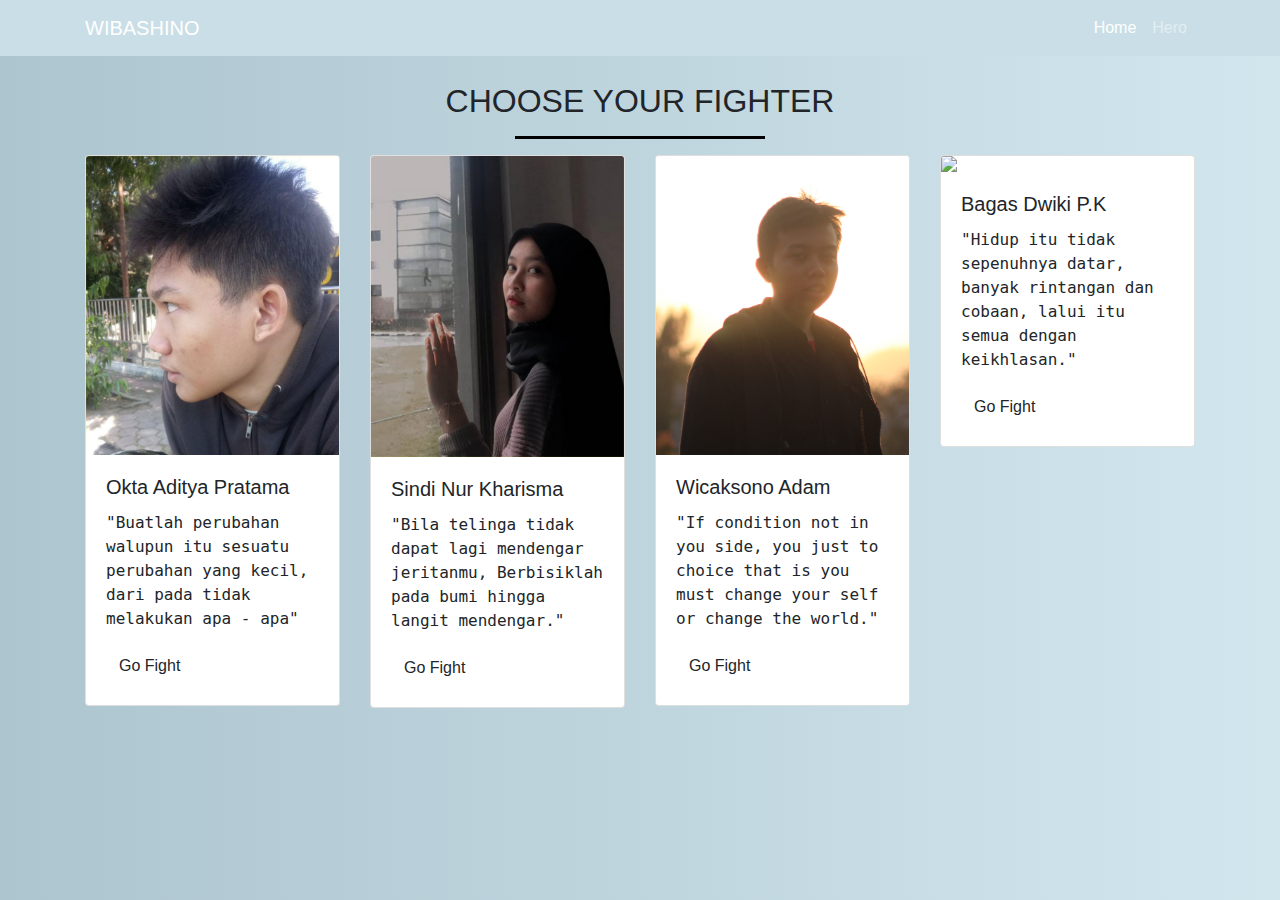
==== commit 7da9dd2e: "mengganti index" ====
--- a/index.html
+++ b/index.html
@@ -164,9 +164,7 @@
                     <li class="nav-item">
                         <a class="nav-link" href="#pertama">Hero</a>
                     </li>
-                    <li class="nav-item">
-                        <a class="nav-link" href="#kedua">Hantam</a>
-                    </li>
+
                 </ul>
             </div>
         </div>
@@ -245,7 +243,7 @@
     </section>
 
     <!-- ini habis choose your hero -->
-    <section class="wibasino" id="kedua" style="padding-top:60px;">
+    <!-- <section class="wibasino" id="kedua" style="padding-top:60px;">
         <div class="jumbotron jumbotron-fluid" id="home">
             <div class="container">
                 <h1 class="display-4">WIBASHINO</h1>
@@ -257,7 +255,7 @@
                 <a class="btn btn-primary btn-lg" href="#" role="button">Hantam</a>
             </div>
         </div>
-    </section>
+    </section> -->
     <!-- <br>
     <div class="jumbotron jumbotron-fluid" id="kedua">
         <div class="container">
